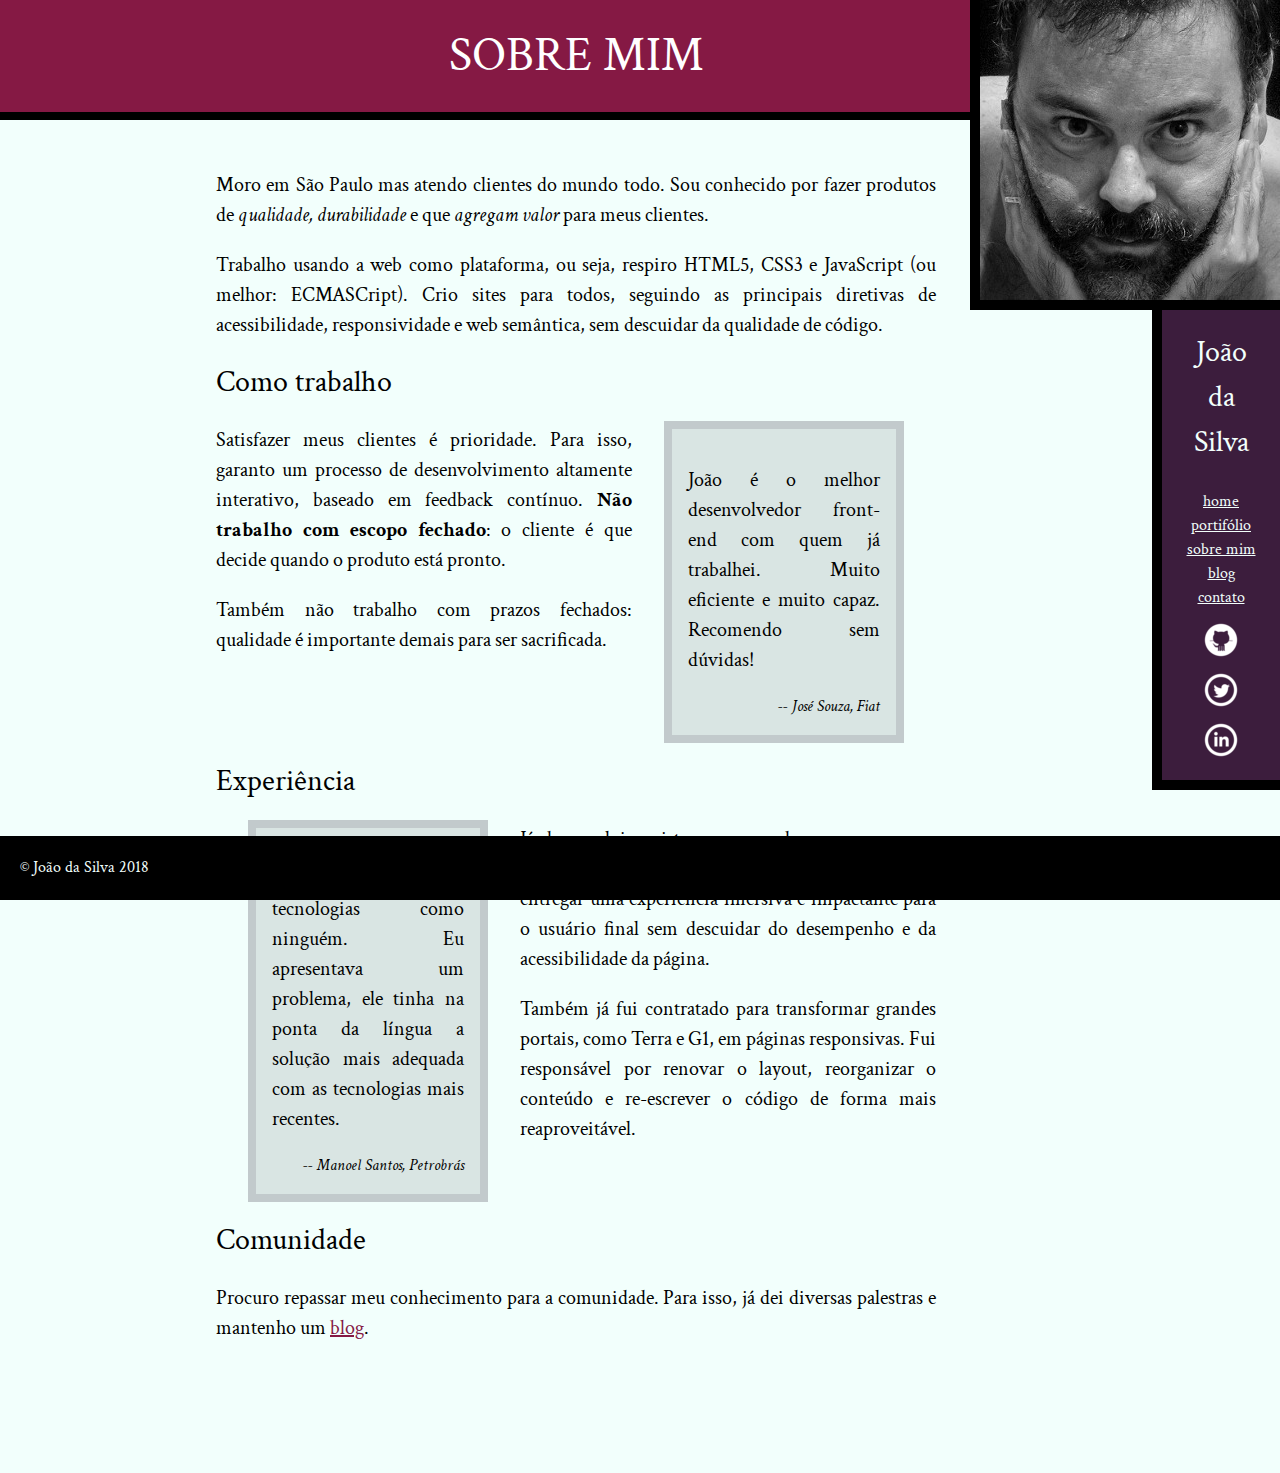
==== projeto/bio.html @ 202ef192 "add all project" ====
<!DOCTYPE html>
<html>
    <head>
        <title>Biografia João da Silva</title>
        <meta charset="UTF-8">
        <link rel="icon" href="/projeto/img/favicon.png">
        <link rel="stylesheet" href="/projeto/css/reset.css">
        <link rel="stylesheet" href="/projeto/css/site.css">
        <link rel="stylesheet" href="/projeto/css/bio.css">
        <link rel="stylesheet" href="http://fonts.googleapis.com/css?family=Crimson+Text:400,400italic,600">
        <link rel="stylesheet" href="http://fonts.googleapis.com/css?family=Open+Sans+Condensed:700">
    </head>

    <body>
        <main class="conteudo-pagina">
            <h1>Sobre mim</h1>

            <div>
                <p>Moro em São Paulo mas atendo clientes do mundo todo. Sou conhecido por fazer produtos de <em>qualidade, durabilidade</em> e que <em>agregam valor</em> para meus clientes.</p>
                <p>Trabalho usando a web como plataforma, ou seja, respiro HTML5, CSS3 e JavaScript (ou melhor: ECMASCript). Crio sites para todos, seguindo as principais diretivas de acessibilidade, responsividade e web semântica, sem descuidar da qualidade de código.</p>

                <h2>Como trabalho</h2>
                <blockquote class="citacao-fiat">
                    <p>João é o melhor desenvolvedor front-end com quem já trabalhei. Muito eficiente e muito capaz. Recomendo sem dúvidas!</p>
                    <cite>-- José Souza, Fiat</cite>
                </blockquote>

                <p>Satisfazer meus clientes é prioridade. Para isso, garanto um processo de desenvolvimento altamente interativo, baseado em feedback contínuo. <strong>Não trabalho com escopo fechado</strong>: o cliente é que decide quando o produto está pronto.</p>

                <p>Também não trabalho com prazos fechados: qualidade é importante demais para ser sacrificada.</p>

                <h2>Experiência</h2>
                <blockquote class="citacao-petrobras">
                    <p>João domina as tecnologias como ninguém. Eu apresentava um problema, ele tinha na ponta da língua a solução mais adequada com as tecnologias mais recentes.</p>
                    <cite>-- Manoel Santos, Petrobrás</cite>
                </blockquote>

                <p>Já desenvolvi projetos para grandes empresas como <a href="https://www.bmw.com/">BMW</a>, <a href="https://www.uol.com.br/">UOL</a> e IBM. Neles, o foco principal era entregar uma experiência imersiva e impactante para o usuário final sem descuidar do desempenho e da acessibilidade da página.</p>
                <p>Também já fui contratado para transformar grandes portais, como Terra e G1, em páginas responsivas. Fui responsável por renovar o layout, reorganizar o conteúdo e re-escrever o código de forma mais reaproveitável.</p>

                <h2>Comunidade</h2>

                <p>Procuro repassar meu conhecimento para a comunidade. Para isso, já dei diversas palestras e mantenho um <a href="blog.html">blog</a>.</p>
            </div>
        </main>

        <img class="minha-foto" src="/projeto/img/eu.jpg" alt="Foto de João da Silva">
        <aside class="navegacao-site">
            <h1>João da Silva</h1>
            <nav>
                <ul>
                    <li><a href="index.html">Home</a></li>
                    <li><a href="portifolio.html">Portifólio</a></li>
                    <li><a href="bio.html">Sobre mim</a></li>
                    <li><a href="blog.html">Blog</a></li>
                    <li><a href="contato.html">Contato</a></li>
                </ul>
            </nav>
            <ul class="icones-sociais">
                <li><a class="github" href="http://github.com">GitHub</a></li>
                <li><a class="twitter" href="http://twitter.com">Twitter</a></li>
                <li><a class="linkedin" href="http://linkedin.com.br">Linkedin</a></li>
            </ul>
        </aside>

        <footer  id="rodape-pagina">
            &copy; João da Silva 2018
        </footer>
    </body>
</html>
---- projeto/css/site.css ----
body {
    font-size: 100%;
}

body {
    font-family: "Crimson Text", serif;
    background-color: #F2FFFC;
    line-height: 1.5;
}

main {
    float: left;
    width: 90%;
    padding-bottom: 80px;
}

.conteudo-pagina h1 {
    font-size: 300%;
    background-color: #851944;
    color: #fff;
    text-align: center;
    padding: 1.25rem;
    font-family: 'Open Sans Condensed' sans-serif;
    margin: 0px;
    border-bottom: .5rem solid #000;
    text-transform: uppercase;
}

.conteudo-pagina a {
    color: #851944;
}

.conteudo-pagina div {
    width: 720px;
    margin: auto;
    padding: 30px 0;
    margin-left: auto;
    margin-right: auto;
}

h2 {
    font-size: 30px;
    font-family: 'Open Sans Condensed' serif;
    clear: both;
}

p {
    text-align: justify;
    font-size: 20px;
    margin: 20px 0;
}

.minha-foto {
    float: right;
    border-left: 10px solid;
    border-bottom: 10px solid;
    border-color: #000;
    box-sizing: border-box;
    position: absolute;
    top: 0;
    right: 0;
}

.navegacao-site {
    background-color: #3C1D3D;
    color: #F2FFFC;
    padding: 20px;
    text-align: center;
    float: right;
    clear: right;
    width: 10%;
    box-sizing: border-box;
    border-left: 10px solid;
    border-bottom: 10px solid;
    border-color: #000;
    position: relative;
    top: 310px;
}

.navegacao-site a {
    color: inherit;
    font-family: 'Open Sans Condensed' serif;
    text-transform: lowercase;
}

.navegacao-site h1 {
    font-size: 30px;
    margin-bottom: 25px;
}

nav a {
    color: #F2FFFC;
}

strong {
    font-weight: bold;
}

em {
    font-style: italic;
}

.icones-sociais li {
    display: inline-block;
}

#rodape-pagina {
    background-color: #000;
    color: #F2FFFC;
    padding: 20px;
    clear: both;
    position: fixed;
    width: 100%;
    bottom: 0;
}

.icones-sociais a {
    width: 40px;
    height: 40px;
    display: inline-block;
    text-indent: -10000px;
    margin-top: 10px;
}

.github {
    background-image: url(../img/github.png);
}

.twitter {
    background-image: url(../img/twitter.png);
}

.linkedin {
    background-image: url(../img/linkedin.png);
}
---- projeto/css/bio.css ----
.conteudo-pagina blockquote {
    background-color: #D9E5E3;
    padding: 1em;
    border: .5em solid #C2CACC;
    width: 30ch;
    margin: 1em 2em;
    box-sizing: border-box;
}

.citacao-fiat {
    float: right
}

.citacao-petrobras {
    float: left;
}

cite {
    float: right;
    font-style: italic;
}
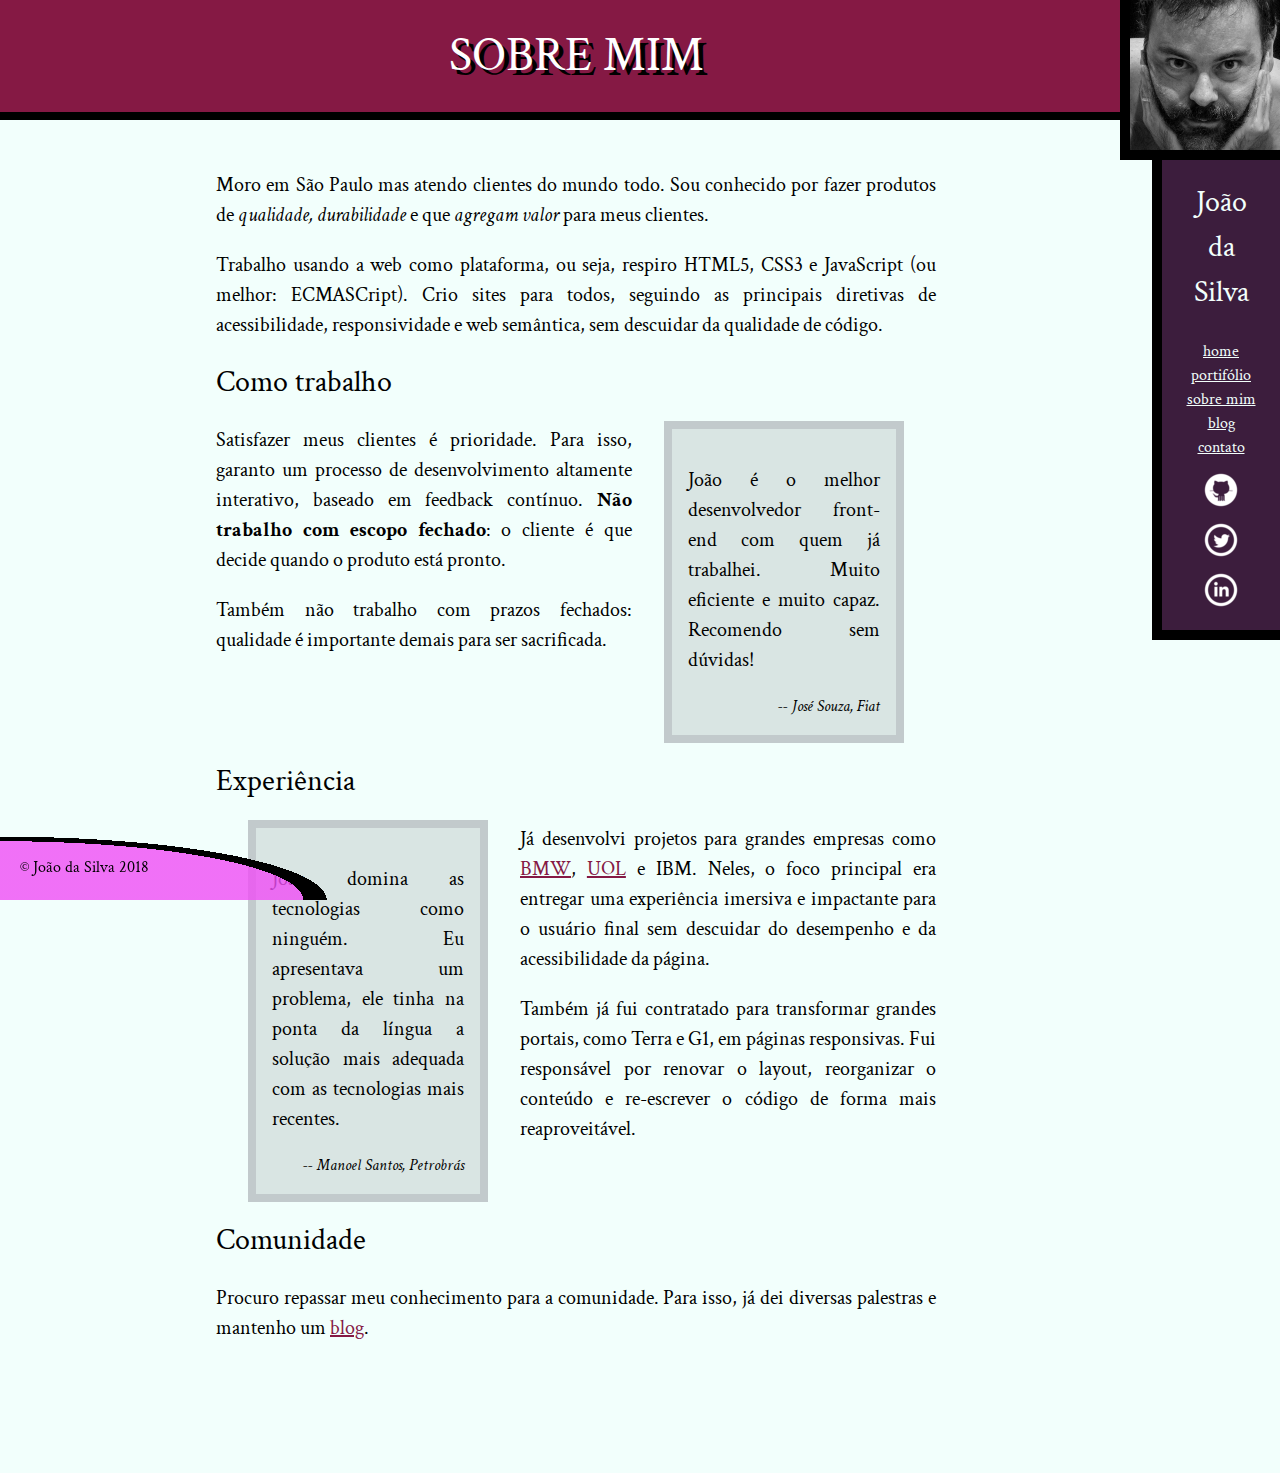
==== commit c904933a: "pseudoclasses" ====
--- a/projeto/bio.html
+++ b/projeto/bio.html
@@ -20,7 +20,7 @@
                 <p>Trabalho usando a web como plataforma, ou seja, respiro HTML5, CSS3 e JavaScript (ou melhor: ECMASCript). Crio sites para todos, seguindo as principais diretivas de acessibilidade, responsividade e web semântica, sem descuidar da qualidade de código.</p>
 
                 <h2>Como trabalho</h2>
-                <blockquote class="citacao-fiat">
+                <blockquote class="citacao-bio" tabindex="1">
                     <p>João é o melhor desenvolvedor front-end com quem já trabalhei. Muito eficiente e muito capaz. Recomendo sem dúvidas!</p>
                     <cite>-- José Souza, Fiat</cite>
                 </blockquote>
@@ -30,7 +30,7 @@
                 <p>Também não trabalho com prazos fechados: qualidade é importante demais para ser sacrificada.</p>
 
                 <h2>Experiência</h2>
-                <blockquote class="citacao-petrobras">
+                <blockquote class="citacao-bio" tabindex="1">
                     <p>João domina as tecnologias como ninguém. Eu apresentava um problema, ele tinha na ponta da língua a solução mais adequada com as tecnologias mais recentes.</p>
                     <cite>-- Manoel Santos, Petrobrás</cite>
                 </blockquote>
--- a/projeto/css/site.css
+++ b/projeto/css/site.css
@@ -6,12 +6,17 @@
     font-family: "Crimson Text", serif;
     background-color: #F2FFFC;
     line-height: 1.5;
+    overflow-x: hidden;
 }
 
 main {
     float: left;
     width: 90%;
     padding-bottom: 80px;
+}
+
+main a:hover {
+    color: red;
 }
 
 .conteudo-pagina h1 {
@@ -24,6 +29,7 @@
     margin: 0px;
     border-bottom: .5rem solid #000;
     text-transform: uppercase;
+    text-shadow: 5px 5px #000;
 }
 
 .conteudo-pagina a {
@@ -59,6 +65,7 @@
     position: absolute;
     top: 0;
     right: 0;
+    width: 10em;
 }
 
 .navegacao-site {
@@ -72,15 +79,21 @@
     box-sizing: border-box;
     border-left: 10px solid;
     border-bottom: 10px solid;
+    border-top: 10px solid;
     border-color: #000;
     position: relative;
-    top: 310px;
+    top: 150px;
+    box-sizing: border-box;
 }
 
 .navegacao-site a {
     color: inherit;
     font-family: 'Open Sans Condensed' serif;
     text-transform: lowercase;
+}
+
+.navegacao-site a:hover {
+    text-shadow: 0 3px 5px yellow;
 }
 
 .navegacao-site h1 {
@@ -105,13 +118,26 @@
 }
 
 #rodape-pagina {
-    background-color: #000;
-    color: #F2FFFC;
+    /*background-color: rgba(0, 0, 0, 0.3);*/
+    color: #000;
     padding: 20px;
     clear: both;
     position: fixed;
     width: 100%;
     bottom: 0;
+    background-image: radial-gradient(ellipse at left bottom, 
+                    rgba(239, 77, 245, 0.8),
+                    rgba(239, 77, 245, 0.8) 65%, 
+                    #000 65%,
+                    #000 70%,
+                    transparent 70%,
+                    transparent);
+    background-size: 25% 100%;
+    background-repeat: no-repeat;
+}
+
+footer a:hover {
+    color: red;
 }
 
 .icones-sociais a {
--- a/projeto/css/bio.css
+++ b/projeto/css/bio.css
@@ -7,12 +7,24 @@
     box-sizing: border-box;
 }
 
-.citacao-fiat {
-    float: right
+.citacao-bio:hover, :focus {
+    box-shadow: 0 0 0 99999px rgba(0,0,0,0.8);
 }
 
-.citacao-petrobras {
+.citacao-bio:nth-of-type(odd) {
+    float: right;
+}
+
+.citacao-bio:nth-of-type(odd):hover, :focus {
+    transform: scale(1.2) rotate(5deg);
+}
+
+.citacao-bio:nth-of-type(even) {
     float: left;
+}
+
+.citacao-bio:nth-of-type(even):hover, :focus {
+    transform: scale(1.2) rotate(-5deg);
 }
 
 cite {
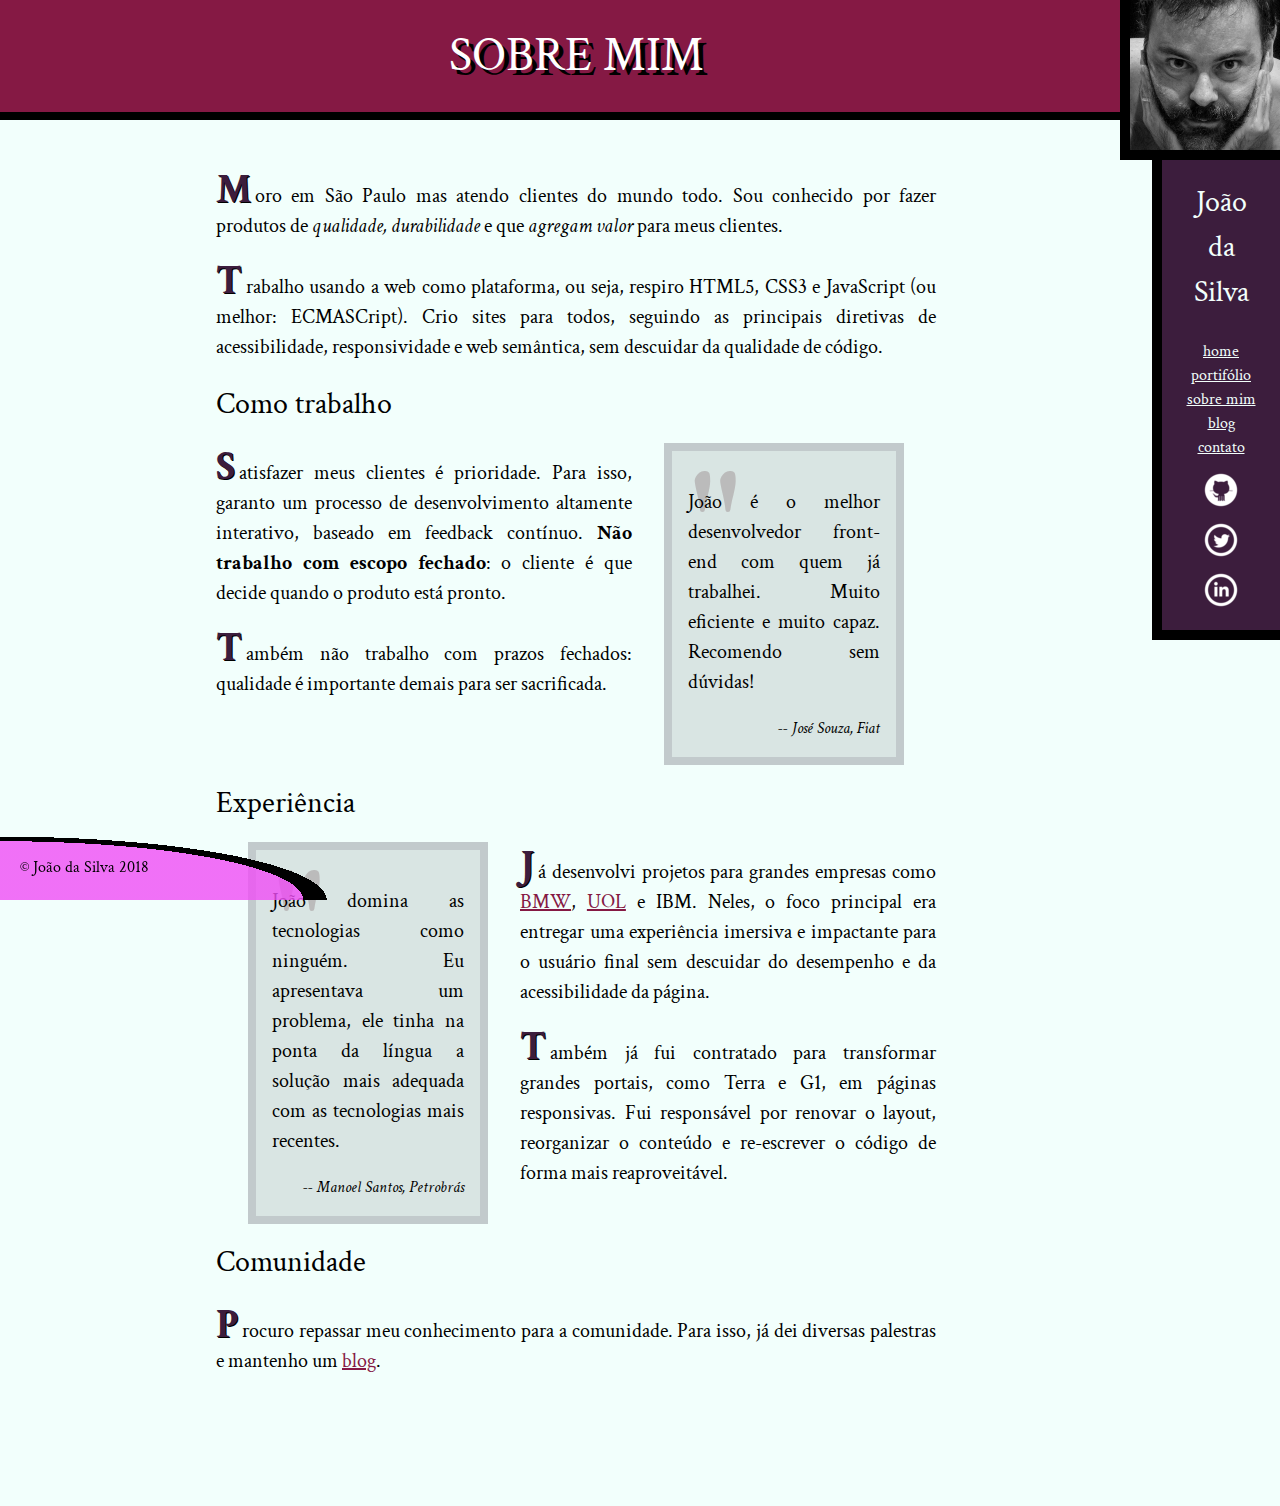
==== commit 3619f193: "pseudoelementos" ====
--- a/projeto/bio.html
+++ b/projeto/bio.html
@@ -57,9 +57,9 @@
                 </ul>
             </nav>
             <ul class="icones-sociais">
-                <li><a class="github" href="http://github.com">GitHub</a></li>
-                <li><a class="twitter" href="http://twitter.com">Twitter</a></li>
-                <li><a class="linkedin" href="http://linkedin.com.br">Linkedin</a></li>
+                <li><a class="github" href="http://github.com" data-tooltip="Veja meus projetos opensource">GitHub</a></li>
+                <li><a class="twitter" href="http://twitter.com" data-tooltip="Siga-me no Twitter">Twitter</a></li>
+                <li><a class="linkedin" href="http://linkedin.com.br" data-tooltip="Veja meu currículo">Linkedin</a></li>
             </ul>
         </aside>
 
--- a/projeto/css/site.css
+++ b/projeto/css/site.css
@@ -146,6 +146,35 @@
     display: inline-block;
     text-indent: -10000px;
     margin-top: 10px;
+    position: relative;
+}
+
+.icones-sociais a:hover::after,
+.icones-sociais a:focus::after {
+    content: attr(data-tooltip);
+    position: absolute;
+    top: 100%;
+    right: 0;
+    text-indent: 0;
+    width: 300%;
+    background: #000;
+    color: #fff;
+    font-size: .75em;
+    text-shadow: none;
+    z-index: 10;
+    border: 3px solid blue;
+}
+
+.icones-redes-sociais a:hover::before,
+.icones-redes-sociais a:focus::before {
+    content: '';
+    width: 1em;
+    height: 1em;
+    background-color: black;
+    position: absolute;
+    bottom: 0;
+    left: 0;
+    transform: translateY(.5em) rotate(45deg);
 }
 
 .github {
--- a/projeto/css/bio.css
+++ b/projeto/css/bio.css
@@ -5,6 +5,18 @@
     width: 30ch;
     margin: 1em 2em;
     box-sizing: border-box;
+}
+
+blockquote::before {
+    content: '"';
+    font-size: 1000%;
+    color: #bbb;
+    position: absolute;
+    line-height: .8;
+}
+
+blockquote > p {
+    position: relative;
 }
 
 .citacao-bio:hover, :focus {
@@ -30,4 +42,13 @@
 cite {
     float: right;
     font-style: italic;
+}
+
+div > p::first-letter {
+    font-size: 40px;
+    font-weight: bold;
+    color: #3C1D3D;
+    text-shadow: 1px 1px #000;
+    margin-right: .2ch;
+    line-height: 1;
 }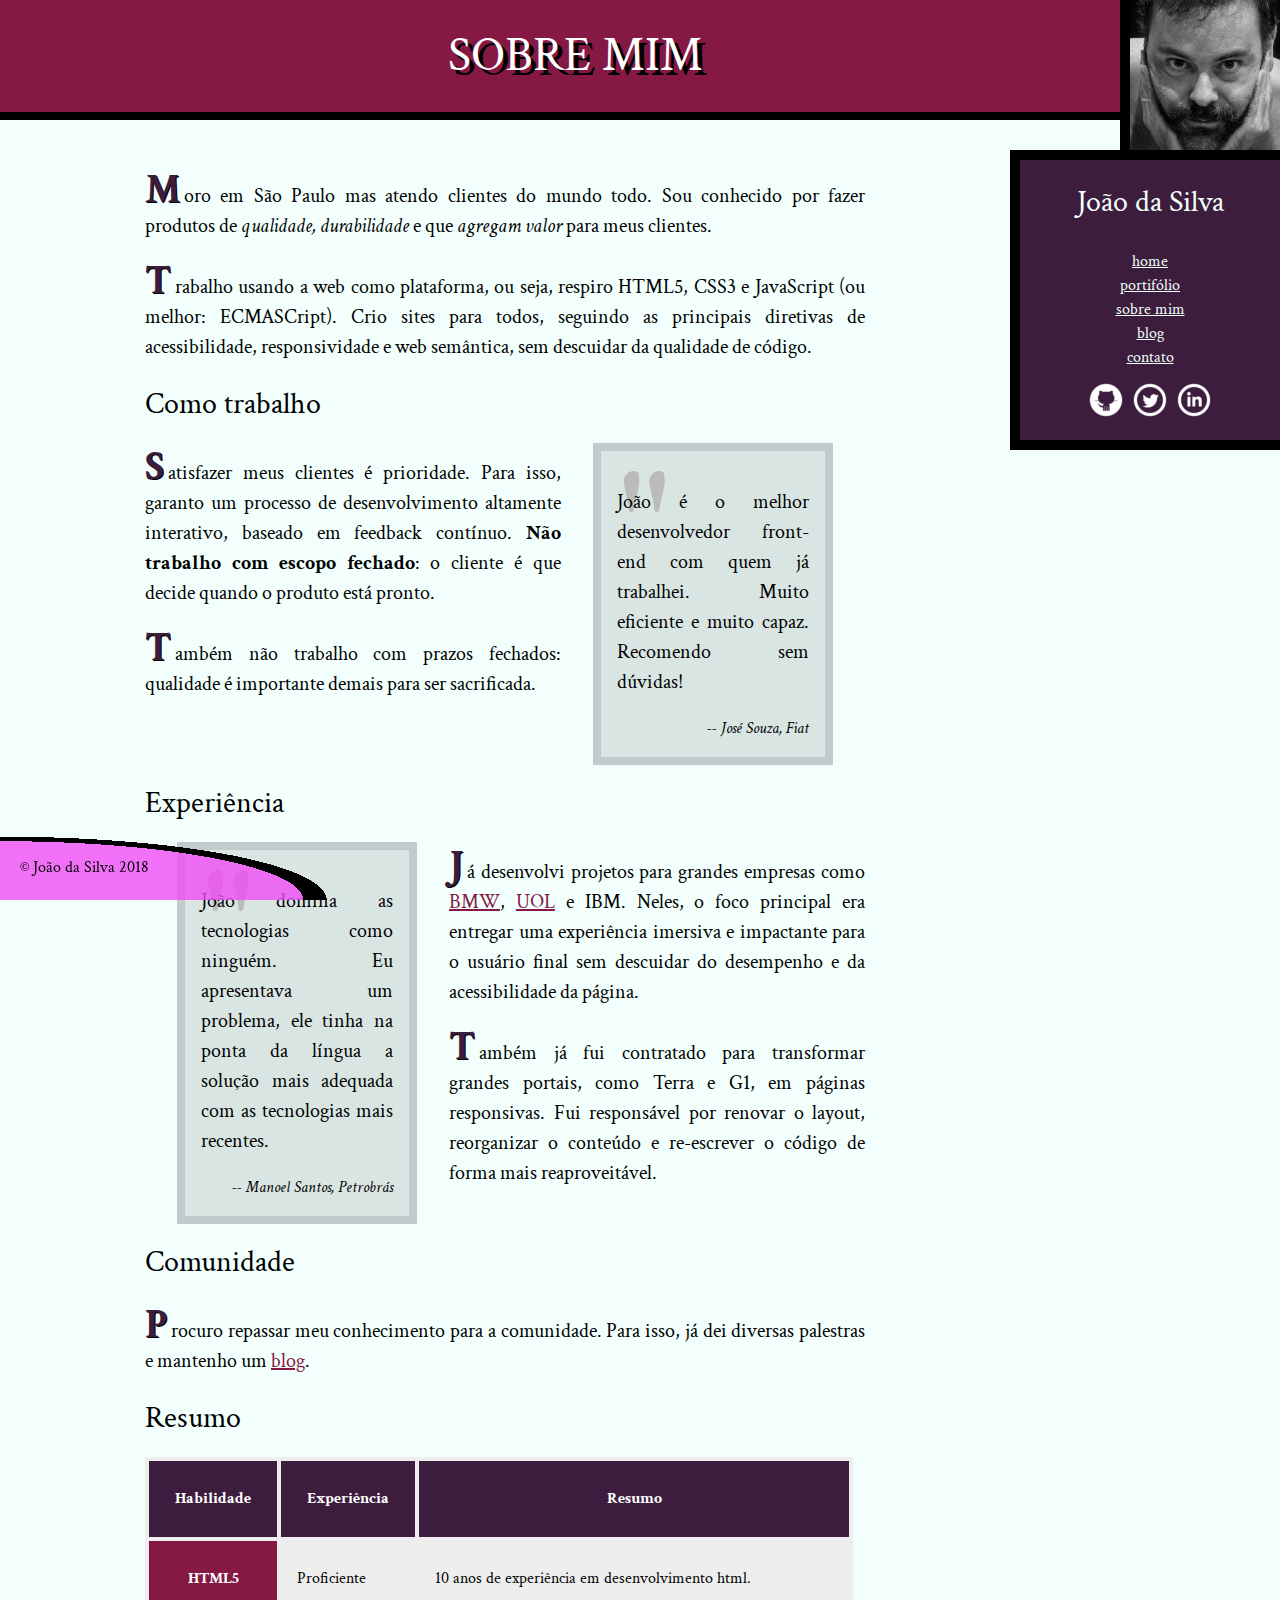
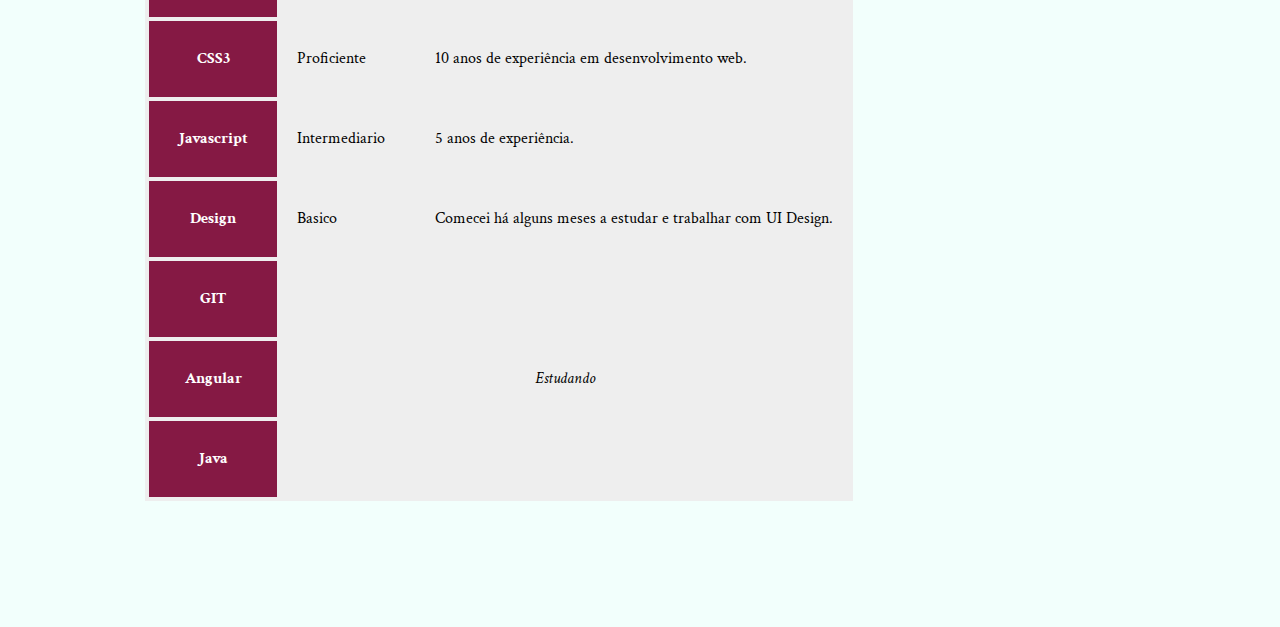
==== commit 4d40564a: "learning tables" ====
--- a/projeto/bio.html
+++ b/projeto/bio.html
@@ -41,6 +41,50 @@
                 <h2>Comunidade</h2>
 
                 <p>Procuro repassar meu conhecimento para a comunidade. Para isso, já dei diversas palestras e mantenho um <a href="blog.html">blog</a>.</p>
+
+                <h2>Resumo</h2>
+                <table class="habilidades">
+                    <thead>
+                        <tr>
+                            <th>Habilidade</th>
+                            <th>Experiência</th>
+                            <th>Resumo</th>
+                        </tr>
+                    </thead>
+                    <tbody>
+                        <tr>
+                            <th>HTML5</th>
+                            <td>Proficiente</td>
+                            <td>10 anos de experiência em desenvolvimento html.</td>
+                        </tr>
+                        <tr>
+                            <th>CSS3</th>
+                            <td>Proficiente</td>
+                            <td>10 anos de experiência em desenvolvimento web.</td>
+                        </tr>
+                        <tr>
+                            <th>Javascript</th>
+                            <td>Intermediario</td>
+                            <td>5 anos de experiência.</td>
+                        </tr>
+                        <tr>
+                            <th>Design</th>
+                            <td>Basico</td>
+                            <td>Comecei há alguns meses a estudar e trabalhar com UI Design.</td>
+                        </tr>
+                        <tr>
+                            <th>GIT</th>
+                            <td colspan="2" rowspan="3">Estudando</td>
+                        </tr>
+                        <tr>
+                            <th>Angular</th>
+                        </tr>
+                        <tr>
+                            <th>Java</th>
+                        </tr>
+                    </tbody>
+                </table>
+
             </div>
         </main>
 
--- a/projeto/css/site.css
+++ b/projeto/css/site.css
@@ -11,7 +11,7 @@
 
 main {
     float: left;
-    width: 90%;
+    width: calc(100% - 0.9 * 300px);
     padding-bottom: 80px;
 }
 
@@ -30,6 +30,7 @@
     border-bottom: .5rem solid #000;
     text-transform: uppercase;
     text-shadow: 5px 5px #000;
+    width: 110%;
 }
 
 .conteudo-pagina a {
@@ -75,7 +76,7 @@
     text-align: center;
     float: right;
     clear: right;
-    width: 10%;
+    width: calc(0.9 * 300px);
     box-sizing: border-box;
     border-left: 10px solid;
     border-bottom: 10px solid;
--- a/projeto/css/bio.css
+++ b/projeto/css/bio.css
@@ -51,4 +51,43 @@
     text-shadow: 1px 1px #000;
     margin-right: .2ch;
     line-height: 1;
+}
+
+table {
+    color: inherit;
+    margin-top: 1em;
+    margin-bottom: 1em;
+}
+
+.habilidades thead th {
+    background-color: #3C1D3D;
+}
+
+.habilidades th {
+    background-color: #851944;
+    color: #fff;
+    font-weight: bold;
+    border: 10px solid transparent;
+}
+
+.habilidades {
+    background-color: #eee;
+    border-collapse: separate;
+    border-spacing: .25em;
+    margin: 1em 0;
+
+}
+
+.habilidades th,
+.habilidades td {
+    padding: 1em;
+}
+
+.habilidades [colspan] {
+    text-align: center;
+    font-style: italic;
+}
+
+.habilidades [rowspan] {
+    vertical-align: middle;
 }